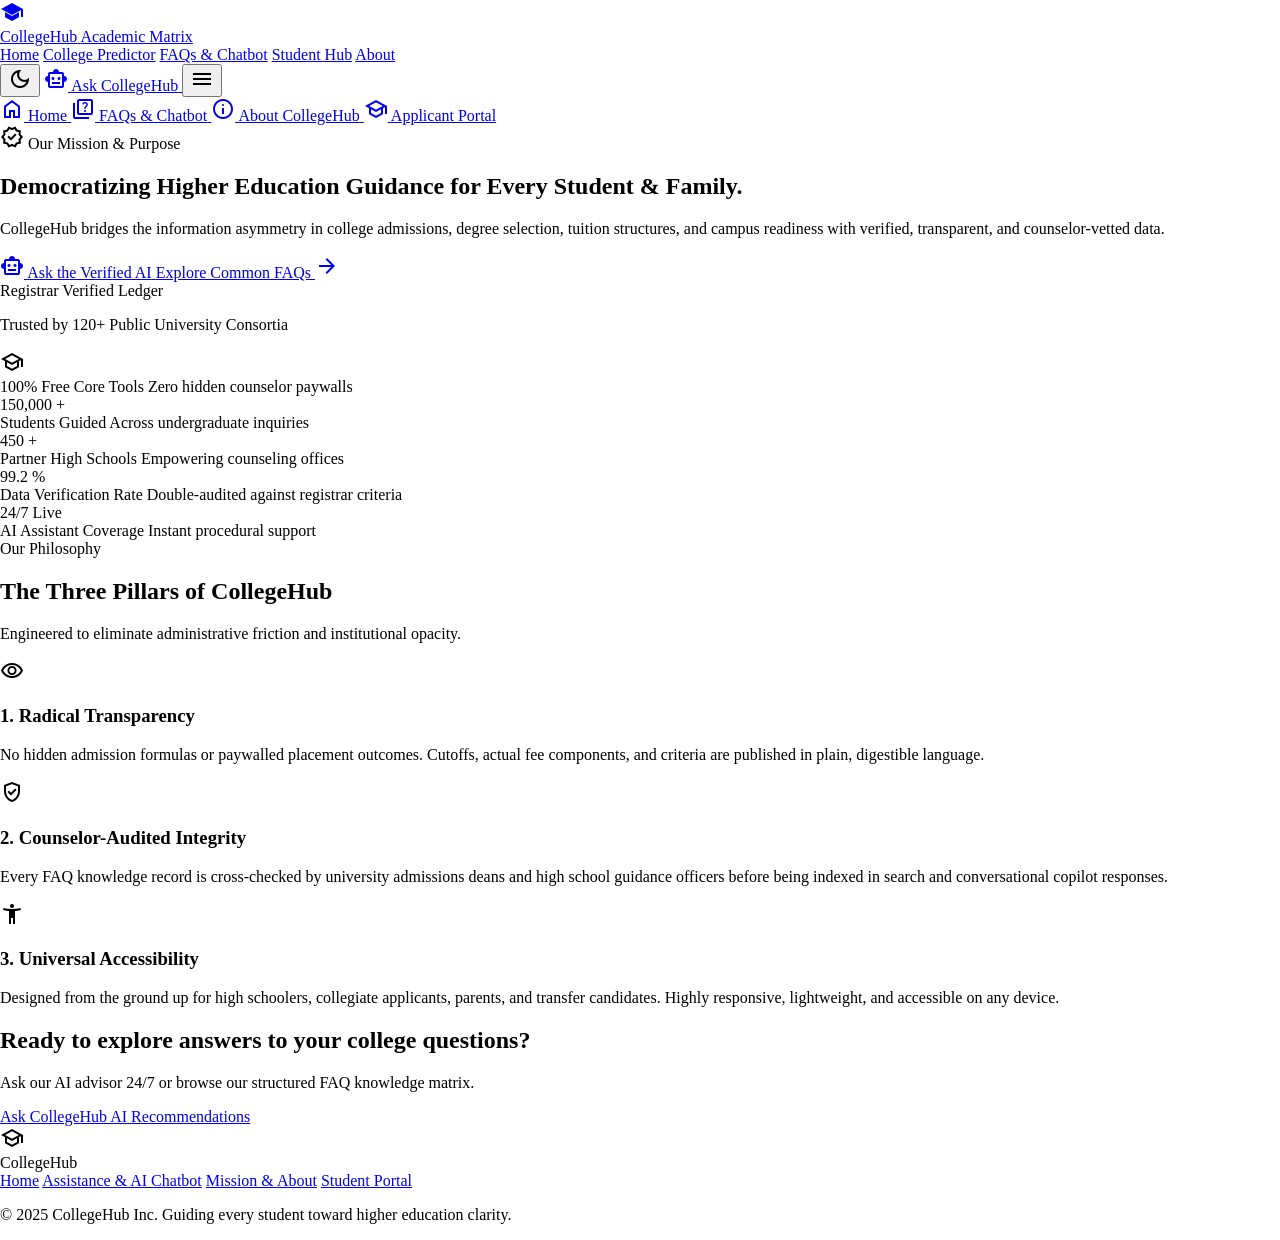
==== about.html @ 15e3318a "feat: complete CampusHub platform with College Predictor, Google SSO, and password reset" ====
<!DOCTYPE html>
<html lang="en">
<head>
  <meta charset="utf-8">
  <meta content="width=device-width, initial-scale=1.0" name="viewport">
  <title>CollegeHub - About Our Mission &amp; Purpose</title>
  <link rel="preconnect" href="https://fonts.googleapis.com">
  <link rel="preconnect" href="https://fonts.gstatic.com" crossorigin="">
  <link href="https://fonts.googleapis.com/css2?family=Plus+Jakarta+Sans:wght@400;500;600;700;800&display=swap" rel="stylesheet">
  <link href="https://fonts.googleapis.com/css2?family=Material+Symbols+Outlined:opsz,wght,FILL,GRAD@20..48,100..700,0..1,-50..200" rel="stylesheet">
  <style>
    @layer base { 
      html, body { margin: 0; padding: 0; } 
      body { overscroll-behavior: none; } 
    } 
    ::-webkit-scrollbar { width: 6px; height: 6px; }
    ::-webkit-scrollbar-track { background: transparent; }
    ::-webkit-scrollbar-thumb { background: #c5c6ce; border-radius: 9999px; }
    .dark ::-webkit-scrollbar-thumb { background: #44474d; }
  </style>
  <script src="https://cdn.tailwindcss.com"></script>
  <script>
    tailwind.config = {
      darkMode: "class",
      theme: {
        extend: {
          colors: {
            "primary-fixed": "#d7e3ff",
            "surface-container-low": "#f3f4f3",
            "on-secondary": "#ffffff",
            "error": "#ba1a1a",
            "secondary-container": "#a8ece5",
            "surface-container-high": "#e8e8e7",
            "on-error": "#ffffff",
            "tertiary": "#020500",
            "on-background": "#1a1c1c",
            "inverse-primary": "#b8c7e6",
            "on-tertiary-fixed": "#102000",
            "error-container": "#ffdad6",
            "on-primary-container": "#7886a3",
            "surface-dim": "#dadad9",
            "surface-bright": "#f9f9f8",
            "outline": "#75777e",
            "on-secondary-fixed-variant": "#00504b",
            "on-tertiary-fixed-variant": "#304f00",
            "secondary-fixed": "#abefe8",
            "surface-container": "#eeeeed",
            "tertiary-container": "#122200",
            "primary": "#000412",
            "tertiary-fixed-dim": "#91db2a",
            "on-tertiary": "#ffffff",
            "surface-container-lowest": "#ffffff",
            "surface-tint": "#515f7a",
            "tertiary-fixed": "#acf847",
            "surface-container-highest": "#e2e2e2",
            "inverse-on-surface": "#f1f1f0",
            "secondary-fixed-dim": "#8fd3cc",
            "on-surface-variant": "#44474d",
            "primary-container": "#0f1e36",
            "outline-variant": "#c5c6ce",
            "secondary": "#216963",
            "inverse-surface": "#2f3130",
            "surface-variant": "#e2e2e2",
            "on-surface": "#1a1c1c",
            "on-error-container": "#93000a",
            "on-secondary-fixed": "#00201e",
            "surface": "#f9f9f8",
            "primary-fixed-dim": "#b8c7e6",
            "on-tertiary-container": "#5d9400",
            "on-primary-fixed": "#0c1b33",
            "background": "#f9f9f8",
            "on-primary": "#ffffff",
            "on-primary-fixed-variant": "#394761",
            "on-secondary-container": "#266d68"
          },
          fontFamily: {
            sans: ["Plus Jakarta Sans", "system-ui", "sans-serif"]
          }
        }
      }
    };
  </script>
  <link rel="stylesheet" href="assets/css/theme.css">
  <script>
    (function() {
      const saved = localStorage.getItem('collegehub-theme');
      const prefersDark = window.matchMedia && window.matchMedia('(prefers-color-scheme: dark)').matches;
      if (saved === 'dark' || (!saved && prefersDark)) {
        document.documentElement.classList.add('dark');
      } else {
        document.documentElement.classList.remove('dark');
      }
    })();
  </script>
</head>
<body class="bg-surface font-sans text-on-surface antialiased transition-colors duration-200">
  <!-- Top Navigation Header -->
  <header class="fixed top-0 w-full z-50 bg-surface/90 backdrop-blur-xl shadow-[0_1px_8px_rgba(0,0,0,0.04)] border-b border-surface-container-high/60">
    <div class="h-20 max-w-7xl mx-auto px-6 lg:px-12 flex items-center justify-between gap-4">
      
      <!-- Brand Wordmark & Logo -->
      <div class="flex items-center gap-8">
        <a class="flex items-center gap-3 group focus:outline-none" href="index.html">
          <div class="w-10 h-10 rounded-xl bg-gradient-to-br from-secondary to-[#0d9488] flex items-center justify-center text-white shadow-sm shrink-0 transition-transform group-hover:scale-105">
            <span class="material-symbols-outlined text-2xl" style="font-variation-settings: 'FILL' 1;">school</span>
          </div>
          <div class="flex flex-col">
            <span class="text-xl font-bold text-primary tracking-tight group-hover:text-secondary transition-colors">CollegeHub</span>
            <span class="text-[10px] text-secondary tracking-widest uppercase font-semibold -mt-1 hidden sm:block">Academic Matrix</span>
          </div>
        </a>

        <!-- Desktop Navigation Links -->
        <nav class="hidden md:flex items-center gap-1 p-1 bg-surface-container-low/70 rounded-2xl border border-surface-container-high/60">
          <a href="index.html" class="px-3.5 py-1.5 text-xs sm:text-sm font-semibold text-on-surface-variant hover:text-on-surface hover:bg-surface-container rounded-xl transition-all">Home</a>
          <a href="recommendations.html" class="px-3.5 py-1.5 text-xs sm:text-sm font-semibold text-on-surface-variant hover:text-on-surface hover:bg-surface-container rounded-xl transition-all">College Predictor</a>
          <a href="faqs.html" class="px-3.5 py-1.5 text-xs sm:text-sm font-semibold text-on-surface-variant hover:text-on-surface hover:bg-surface-container rounded-xl transition-all">FAQs &amp; Chatbot</a>
          <a href="profile.html" class="px-3.5 py-1.5 text-xs sm:text-sm font-semibold text-on-surface-variant hover:text-on-surface hover:bg-surface-container rounded-xl transition-all">Student Hub</a>
          <a href="about.html" class="px-3.5 py-1.5 transition-all bg-secondary-container text-on-secondary-container text-xs sm:text-sm font-bold rounded-xl shadow-xs">About</a>
        </nav>
      </div>

      <!-- Header Right Actions -->
      <div class="flex items-center gap-3">
        <!-- Theme Toggle Button -->
        <button id="theme-toggle-btn" aria-label="Toggle Color Theme" onclick="toggleTheme()" class="w-10 h-10 rounded-xl bg-surface-container hover:bg-surface-container-high text-on-surface flex items-center justify-center transition-colors shadow-xs">
          <span id="theme-toggle-icon" class="material-symbols-outlined text-xl">dark_mode</span>
        </button>

        <!-- Ask CollegeHub CTA Button -->
        <a href="faqs.html" class="hidden sm:inline-flex items-center justify-center px-4 py-2 rounded-xl bg-secondary text-on-secondary text-sm font-semibold shadow-sm hover:bg-secondary/90 transition-all gap-1.5">
          <span class="material-symbols-outlined text-[18px]">smart_toy</span>
          <span>Ask CollegeHub</span>
        </a>

        <!-- Mobile Menu Toggle Button -->
        <button id="mobile-menu-btn" onclick="toggleMobileMenu()" class="md:hidden w-10 h-10 rounded-xl bg-surface-container hover:bg-surface-container-high text-on-surface flex items-center justify-center transition-colors" aria-label="Toggle Menu">
          <span id="mobile-menu-icon" class="material-symbols-outlined text-2xl">menu</span>
        </button>
      </div>
    </div>

    <!-- Mobile Dropdown Navigation -->
    <div id="mobile-menu" class="hidden md:hidden px-6 pb-6 pt-2 bg-surface/95 border-b border-surface-container-high backdrop-blur-xl">
      <nav class="flex flex-col gap-2">
        <a href="index.html" class="px-4 py-2.5 text-on-surface-variant hover:bg-surface-container hover:text-on-surface font-semibold rounded-xl text-sm flex items-center gap-2">
          <span class="material-symbols-outlined text-lg">home</span>
          <span>Home</span>
        </a>
        <a href="faqs.html" class="px-4 py-2.5 text-on-surface-variant hover:bg-surface-container hover:text-on-surface font-semibold rounded-xl text-sm flex items-center gap-2">
          <span class="material-symbols-outlined text-lg">quiz</span>
          <span>FAQs &amp; Chatbot</span>
        </a>
        <a href="about.html" class="px-4 py-2.5 bg-secondary-container text-on-secondary-container font-semibold rounded-xl text-sm flex items-center gap-2">
          <span class="material-symbols-outlined text-lg">info</span>
          <span>About CollegeHub</span>
        </a>
        <a href="profile.html" class="px-4 py-2.5 text-on-surface-variant hover:bg-surface-container hover:text-on-surface font-semibold rounded-xl text-sm flex items-center gap-2">
          <span class="material-symbols-outlined text-lg">school</span>
          <span>Applicant Portal</span>
        </a>
      </nav>
    </div>
  </header>

  <main class="w-full pt-20 bg-surface">
    <!-- Hero Section -->
    <section class="max-w-7xl mx-auto px-6 lg:px-12 pt-12 pb-16 lg:pb-24 w-full">
      <div class="grid grid-cols-1 lg:grid-cols-12 gap-12 lg:gap-8 items-center">
        <div class="lg:col-span-7 flex flex-col items-start">
          <!-- Overline Badge -->
          <div class="inline-flex items-center gap-2 px-3.5 py-1.5 rounded-full bg-secondary-container/60 text-on-secondary-container text-xs font-bold mb-6 shadow-xs border border-secondary/20">
            <span class="material-symbols-outlined text-secondary text-[18px]">verified</span>
            <span class="tracking-wide uppercase text-[11px]">Our Mission &amp; Purpose</span>
          </div>

          <h1 class="text-3xl sm:text-5xl lg:text-6xl font-extrabold text-primary tracking-tight leading-tight mb-6">
            Democratizing Higher Education Guidance for Every Student &amp; Family.
          </h1>

          <p class="text-base sm:text-lg text-on-surface-variant max-w-2xl mb-8 leading-relaxed">
            CollegeHub bridges the information asymmetry in college admissions, degree selection, tuition structures, and campus readiness with verified, transparent, and counselor-vetted data.
          </p>

          <div class="flex flex-wrap items-center gap-4">
            <a href="faqs.html" class="inline-flex items-center gap-2 px-6 py-3.5 rounded-xl bg-secondary text-on-secondary text-xs sm:text-sm font-bold shadow-md hover:bg-secondary/90 transition-all">
              <span class="material-symbols-outlined text-[20px]">smart_toy</span>
              <span>Ask the Verified AI</span>
            </a>
            <a href="index.html#faqAccordionSection" class="inline-flex items-center gap-2 px-6 py-3.5 rounded-xl bg-surface-container text-primary text-xs sm:text-sm font-semibold hover:bg-surface-container-high transition-all border border-surface-container-high shadow-xs">
              <span>Explore Common FAQs</span>
              <span class="material-symbols-outlined text-[18px]">arrow_forward</span>
            </a>
          </div>
        </div>

        <!-- Hero Visual Collage / Stats Card -->
        <div class="lg:col-span-5 relative">
          <div class="relative w-full rounded-2xl overflow-hidden shadow-xl bg-surface-container-lowest p-3 border border-surface-container-high">
            <div class="relative h-80 rounded-xl overflow-hidden">
              <img class="w-full h-full object-cover" alt="University library study" src="https://lh3.googleusercontent.com/aida-public/[base64]" onerror="this.style.display='none'">
              <div class="absolute inset-0 bg-gradient-to-t from-primary-container/85 via-primary-container/25 to-transparent flex flex-col justify-end p-6">
                <span class="inline-flex items-center gap-1.5 text-secondary-fixed text-xs font-semibold mb-1">
                  <span class="inline-block w-2 h-2 rounded-full bg-secondary-fixed animate-pulse"></span> Registrar Verified Ledger
                </span>
                <p class="text-base sm:text-lg font-bold text-on-primary">Trusted by 120+ Public University Consortia</p>
              </div>
            </div>
            <!-- Floating Micro Accent Card -->
            <div class="absolute -bottom-4 -left-4 sm:left-4 bg-surface-container-lowest p-4 rounded-xl shadow-lg border border-surface-container-high flex items-center gap-3.5 max-w-xs">
              <div class="w-10 h-10 rounded-lg bg-secondary/10 flex items-center justify-center text-secondary">
                <span class="material-symbols-outlined text-[24px]">school</span>
              </div>
              <div class="flex flex-col">
                <span class="text-xs font-bold text-on-surface">100% Free Core Tools</span>
                <span class="text-[11px] text-on-surface-variant">Zero hidden counselor paywalls</span>
              </div>
            </div>
          </div>
        </div>
      </div>

      <!-- Key Stats Row -->
      <div class="mt-16 pt-10 grid grid-cols-2 md:grid-cols-4 gap-6 lg:gap-8 bg-surface-container-lowest rounded-2xl p-6 lg:p-8 shadow-xs border border-surface-container-high">
        <div class="flex flex-col">
          <div class="flex items-baseline gap-1">
            <span class="text-3xl lg:text-4xl font-extrabold text-primary">150,000</span>
            <span class="text-secondary font-bold text-2xl">+</span>
          </div>
          <span class="text-xs sm:text-sm font-semibold text-on-surface mt-1">Students Guided</span>
          <span class="text-[11px] text-on-surface-variant mt-0.5">Across undergraduate inquiries</span>
        </div>
        <div class="flex flex-col">
          <div class="flex items-baseline gap-1">
            <span class="text-3xl lg:text-4xl font-extrabold text-primary">450</span>
            <span class="text-secondary font-bold text-2xl">+</span>
          </div>
          <span class="text-xs sm:text-sm font-semibold text-on-surface mt-1">Partner High Schools</span>
          <span class="text-[11px] text-on-surface-variant mt-0.5">Empowering counseling offices</span>
        </div>
        <div class="flex flex-col">
          <div class="flex items-baseline gap-1">
            <span class="text-3xl lg:text-4xl font-extrabold text-primary">99.2</span>
            <span class="text-secondary font-bold text-2xl">%</span>
          </div>
          <span class="text-xs sm:text-sm font-semibold text-on-surface mt-1">Data Verification Rate</span>
          <span class="text-[11px] text-on-surface-variant mt-0.5">Double-audited against registrar criteria</span>
        </div>
        <div class="flex flex-col">
          <div class="flex items-baseline gap-1">
            <span class="text-3xl lg:text-4xl font-extrabold text-primary">24/7</span>
            <span class="text-secondary font-bold text-lg ml-1">Live</span>
          </div>
          <span class="text-xs sm:text-sm font-semibold text-on-surface mt-1">AI Assistant Coverage</span>
          <span class="text-[11px] text-on-surface-variant mt-0.5">Instant procedural support</span>
        </div>
      </div>
    </section>

    <!-- 3 Pillars Section -->
    <section class="w-full py-16 px-6 lg:px-12 bg-surface-container-low border-t border-surface-container-high/60">
      <div class="max-w-7xl mx-auto">
        <div class="text-center max-w-2xl mx-auto mb-12">
          <span class="text-xs text-secondary uppercase tracking-widest font-bold">Our Philosophy</span>
          <h2 class="text-2xl sm:text-3xl lg:text-4xl font-bold text-primary tracking-tight mt-1">The Three Pillars of CollegeHub</h2>
          <p class="text-xs sm:text-sm text-on-surface-variant mt-2">Engineered to eliminate administrative friction and institutional opacity.</p>
        </div>

        <div class="grid grid-cols-1 md:grid-cols-3 gap-8">
          <div class="bg-surface-container-lowest p-8 rounded-2xl shadow-xs border border-surface-container-high flex flex-col">
            <div class="w-12 h-12 rounded-xl bg-secondary-container flex items-center justify-center text-secondary mb-6">
              <span class="material-symbols-outlined text-2xl">visibility</span>
            </div>
            <h3 class="text-lg font-bold text-primary mb-2">1. Radical Transparency</h3>
            <p class="text-xs sm:text-sm text-on-surface-variant leading-relaxed">
              No hidden admission formulas or paywalled placement outcomes. Cutoffs, actual fee components, and criteria are published in plain, digestible language.
            </p>
          </div>

          <div class="bg-surface-container-lowest p-8 rounded-2xl shadow-xs border border-surface-container-high flex flex-col">
            <div class="w-12 h-12 rounded-xl bg-primary-fixed flex items-center justify-center text-on-primary-fixed mb-6">
              <span class="material-symbols-outlined text-2xl">verified_user</span>
            </div>
            <h3 class="text-lg font-bold text-primary mb-2">2. Counselor-Audited Integrity</h3>
            <p class="text-xs sm:text-sm text-on-surface-variant leading-relaxed">
              Every FAQ knowledge record is cross-checked by university admissions deans and high school guidance officers before being indexed in search and conversational copilot responses.
            </p>
          </div>

          <div class="bg-surface-container-lowest p-8 rounded-2xl shadow-xs border border-surface-container-high flex flex-col">
            <div class="w-12 h-12 rounded-xl bg-secondary-container/40 flex items-center justify-center text-secondary mb-6">
              <span class="material-symbols-outlined text-2xl">accessibility_new</span>
            </div>
            <h3 class="text-lg font-bold text-primary mb-2">3. Universal Accessibility</h3>
            <p class="text-xs sm:text-sm text-on-surface-variant leading-relaxed">
              Designed from the ground up for high schoolers, collegiate applicants, parents, and transfer candidates. Highly responsive, lightweight, and accessible on any device.
            </p>
          </div>
        </div>
      </div>
    </section>

    <!-- Bottom CTA Banner -->
    <section class="w-full py-16 px-6 lg:px-12 bg-surface">
      <div class="max-w-5xl mx-auto bg-primary-container text-on-primary p-8 lg:p-12 rounded-3xl shadow-xl flex flex-col md:flex-row items-center justify-between gap-6 text-center md:text-left">
        <div>
          <h2 class="text-2xl sm:text-3xl font-bold mb-2">Ready to explore answers to your college questions?</h2>
          <p class="text-xs sm:text-sm text-primary-fixed max-w-lg">
            Ask our AI advisor 24/7 or browse our structured FAQ knowledge matrix.
          </p>
        </div>
        <div class="flex items-center gap-3 shrink-0">
          <a href="faqs.html" class="px-6 py-3.5 bg-secondary text-on-secondary font-bold text-xs sm:text-sm rounded-xl hover:bg-secondary/90 transition-all shadow-md">
            Ask CollegeHub AI
          </a>
          <a href="recommendations.html" class="px-5 py-3.5 bg-surface-container-lowest/15 hover:bg-surface-container-lowest/25 text-on-primary font-semibold text-xs sm:text-sm rounded-xl transition-colors">
            Recommendations
          </a>
        </div>
      </div>
    </section>
  </main>

  <!-- Public Footer -->
  <footer class="w-full bg-surface-container-low border-t border-surface-container-high/70">
    <div class="max-w-7xl mx-auto px-6 lg:px-12 py-12 flex flex-col md:flex-row items-center justify-between gap-6">
      <div class="flex items-center gap-3">
        <div class="w-8 h-8 rounded-lg bg-secondary flex items-center justify-center text-white">
          <span class="material-symbols-outlined text-lg">school</span>
        </div>
        <span class="text-lg font-bold text-primary tracking-tight">CollegeHub</span>
      </div>
      <div class="flex flex-wrap items-center justify-center gap-6 text-sm">
        <a class="font-medium text-on-surface-variant hover:text-on-surface transition-colors" href="index.html">Home</a>
        <a class="font-medium text-on-surface-variant hover:text-on-surface transition-colors" href="faqs.html">Assistance &amp; AI Chatbot</a>
        <a class="font-medium text-on-surface-variant hover:text-on-surface transition-colors" href="about.html">Mission &amp; About</a>
        <a class="font-medium text-on-surface-variant hover:text-on-surface transition-colors" href="profile.html">Student Portal</a>
      </div>
      <p class="text-xs text-on-surface-variant text-center md:text-right">
        &copy; 2025 CollegeHub Inc. Guiding every student toward higher education clarity.
      </p>
    </div>
  </footer>

  <script>
    function toggleMobileMenu() {
      const menu = document.getElementById('mobile-menu');
      const icon = document.getElementById('mobile-menu-icon');
      const isHidden = menu.classList.contains('hidden');
      if (isHidden) {
        menu.classList.remove('hidden');
        icon.textContent = 'close';
      } else {
        menu.classList.add('hidden');
        icon.textContent = 'menu';
      }
    }

    function applyTheme(theme) {
      const icon = document.getElementById('theme-toggle-icon');
      if (theme === 'dark') {
        document.documentElement.classList.add('dark');
        if (icon) {
          icon.textContent = 'light_mode';
          icon.classList.add('text-tertiary-fixed');
        }
      } else {
        document.documentElement.classList.remove('dark');
        if (icon) {
          icon.textContent = 'dark_mode';
          icon.classList.remove('text-tertiary-fixed');
        }
      }
    }

    function toggleTheme() {
      const current = localStorage.getItem('collegehub-theme') || (document.documentElement.classList.contains('dark') ? 'dark' : 'light');
      const newTheme = current === 'dark' ? 'light' : 'dark';
      localStorage.setItem('collegehub-theme', newTheme);
      applyTheme(newTheme);
      window.dispatchEvent(new CustomEvent('themechange', { detail: { theme: newTheme } }));
    }

    (function initTheme() {
      const saved = localStorage.getItem('collegehub-theme');
      const prefersDark = window.matchMedia && window.matchMedia('(prefers-color-scheme: dark)').matches;
      const theme = saved || (prefersDark ? 'dark' : 'light');
      applyTheme(theme);
    })();

    window.addEventListener('storage', function(e) {
      if (e.key === 'collegehub-theme') {
        applyTheme(e.newValue || 'light');
      }
    });
  </script>
  <script src="assets/js/demo-data.js"></script>
</body>
</html>
---- assets/css/theme.css ----
/* ==========================================================================
   CollegeHub - Nocturne Collegiate Dark Theme & Universal Styling
   Ensures seamless, instant light/dark mode transformation across all pages.
   ========================================================================== */

/* Smooth theme transitions */
html, body {
  transition: background-color 0.2s ease, color 0.2s ease, border-color 0.2s ease;
}

/* ==========================================================================
   DARK MODE OVERRIDES (.dark on <html>)
   Colors based on Stitch "Nocturne Collegiate" design system:
   Canvas: #0d1320 | Card Surface: #111a2e | Elevated: #18233c | Low: #0a0f18
   Primary Text: #f8fafc | Body Text: #f1f5f9 | Muted Text: #94a3b8
   Borders: #1e293b / #334155 | Primary Actions: #38bdf8 / #0284c7
   ========================================================================== */

html.dark {
  color-scheme: dark;
}

html.dark body {
  background-color: #0d1320 !important;
  color: #f1f5f9 !important;
}

/* Header & Floating Navigation */
html.dark header {
  background-color: rgba(13, 19, 32, 0.92) !important;
  border-bottom-color: #1e293b !important;
}

html.dark aside[aria-label="Demo notice"] {
  background-color: #0a0f18 !important;
  border-bottom-color: #1e293b !important;
  color: #94a3b8 !important;
}

/* Surface Tokens */
html.dark .bg-surface {
  background-color: #0d1320 !important;
}

html.dark .bg-surface\/90 {
  background-color: rgba(13, 19, 32, 0.92) !important;
}

html.dark .bg-surface\/95 {
  background-color: rgba(13, 19, 32, 0.95) !important;
}

html.dark .bg-surface-container {
  background-color: #111a2e !important;
}

html.dark .bg-surface-container-low,
html.dark .bg-surface-container-low\/60,
html.dark .bg-surface-container-low\/40,
html.dark .bg-surface-container-low\/50 {
  background-color: #0a0f18 !important;
}

html.dark .bg-surface-container-high,
html.dark .bg-surface-container-high\/60,
html.dark .bg-surface-container-high\/70 {
  background-color: #18233c !important;
}

html.dark .bg-surface-container-highest {
  background-color: #1e2b48 !important;
}

html.dark .bg-surface-container-lowest,
html.dark .bg-white {
  background-color: #111a2e !important;
}

/* Text Tokens */
html.dark .text-primary {
  color: #f8fafc !important;
}

html.dark .text-on-surface {
  color: #f1f5f9 !important;
}

html.dark .text-on-surface-variant {
  color: #94a3b8 !important;
}

html.dark .text-slate-900,
html.dark .text-gray-900 {
  color: #f8fafc !important;
}

html.dark .text-slate-800,
html.dark .text-gray-800,
html.dark .text-slate-700,
html.dark .text-gray-700 {
  color: #f1f5f9 !important;
}

html.dark .text-slate-600,
html.dark .text-gray-600 {
  color: #94a3b8 !important;
}

/* Border Tokens */
html.dark .border-outline-variant,
html.dark .border-outline-variant\/20,
html.dark .border-outline-variant\/30,
html.dark .border-outline-variant\/40,
html.dark .border-outline-variant\/50,
html.dark .border-outline-variant\/60,
html.dark .border-surface-container-high,
html.dark .border-surface-container-high\/60,
html.dark .border-surface-container,
html.dark .border-surface-container-low,
html.dark .border-slate-200,
html.dark .border-gray-200,
html.dark .border-slate-100 {
  border-color: #1e293b !important;
}

/* Form Controls & Inputs */
html.dark input[type="text"],
html.dark input[type="email"],
html.dark input[type="password"],
html.dark input[type="tel"],
html.dark input[type="date"],
html.dark input[type="search"],
html.dark select,
html.dark textarea {
  background-color: #0e172a !important;
  color: #f8fafc !important;
  border-color: #334155 !important;
}

html.dark input::placeholder,
html.dark textarea::placeholder {
  color: #64748b !important;
}

html.dark input:focus,
html.dark select:focus,
html.dark textarea:focus {
  border-color: #38bdf8 !important;
  outline: none;
}

/* Cards & Accordions */
html.dark article,
html.dark .faq-item,
html.dark .category-card,
html.dark .kpi-card {
  background-color: #111a2e !important;
  border-color: #1e293b !important;
}

/* Chat Assistant Panel in faqs.html & index.html */
html.dark #chatAssistantPanel,
html.dark #chatHistory,
html.dark #aiCopilotModal .bg-surface,
html.dark #aiCopilotModal .bg-surface-container-lowest {
  background-color: #111a2e !important;
  color: #f1f5f9 !important;
  border-color: #1e293b !important;
}

html.dark .bot-bubble,
html.dark .counselor-bubble {
  background-color: #18233c !important;
  color: #f1f5f9 !important;
}

html.dark .user-bubble,
html.dark .student-bubble {
  background-color: #0369a1 !important;
  color: #ffffff !important;
}

/* Admin Dashboard Tables & Lists */
html.dark table {
  border-color: #1e293b !important;
}

html.dark thead {
  background-color: #0e172a !important;
  border-color: #1e293b !important;
}

html.dark thead th {
  color: #94a3b8 !important;
  border-color: #1e293b !important;
}

html.dark tbody tr {
  border-color: #1e293b !important;
}

html.dark tbody tr:hover {
  background-color: #18233c !important;
}

/* Modals & Dialogs */
html.dark .modal-content,
html.dark #faqModal .bg-surface,
html.dark #deactivateModal .bg-surface,
html.dark #bookingModal .bg-surface,
html.dark #passwordModal .bg-surface,
html.dark #proxyModal .bg-surface {
  background-color: #111a2e !important;
  color: #f1f5f9 !important;
  border-color: #1e293b !important;
}

/* Dropdown Menus */
html.dark .dropdown-menu,
html.dark [role="menu"] {
  background-color: #111a2e !important;
  border-color: #1e293b !important;
  color: #f1f5f9 !important;
}

/* Secondary Accents & Tags in Dark Mode */
html.dark .bg-secondary-container {
  background-color: rgba(56, 189, 248, 0.15) !important;
}

html.dark .text-on-secondary-container {
  color: #38bdf8 !important;
}

html.dark .border-secondary\/20 {
  border-color: rgba(56, 189, 248, 0.3) !important;
}

/* Footer in Dark Mode */
html.dark footer {
  background-color: #080d16 !important;
  border-color: #1e293b !important;
}

/* Theme Toggle Button appearance */
#theme-toggle-btn,
#themeToggleBtn {
  cursor: pointer;
  user-select: none;
}

#theme-toggle-btn:hover,
#themeToggleBtn:hover {
  transform: scale(1.05);
  transition: transform 0.15s ease;
}
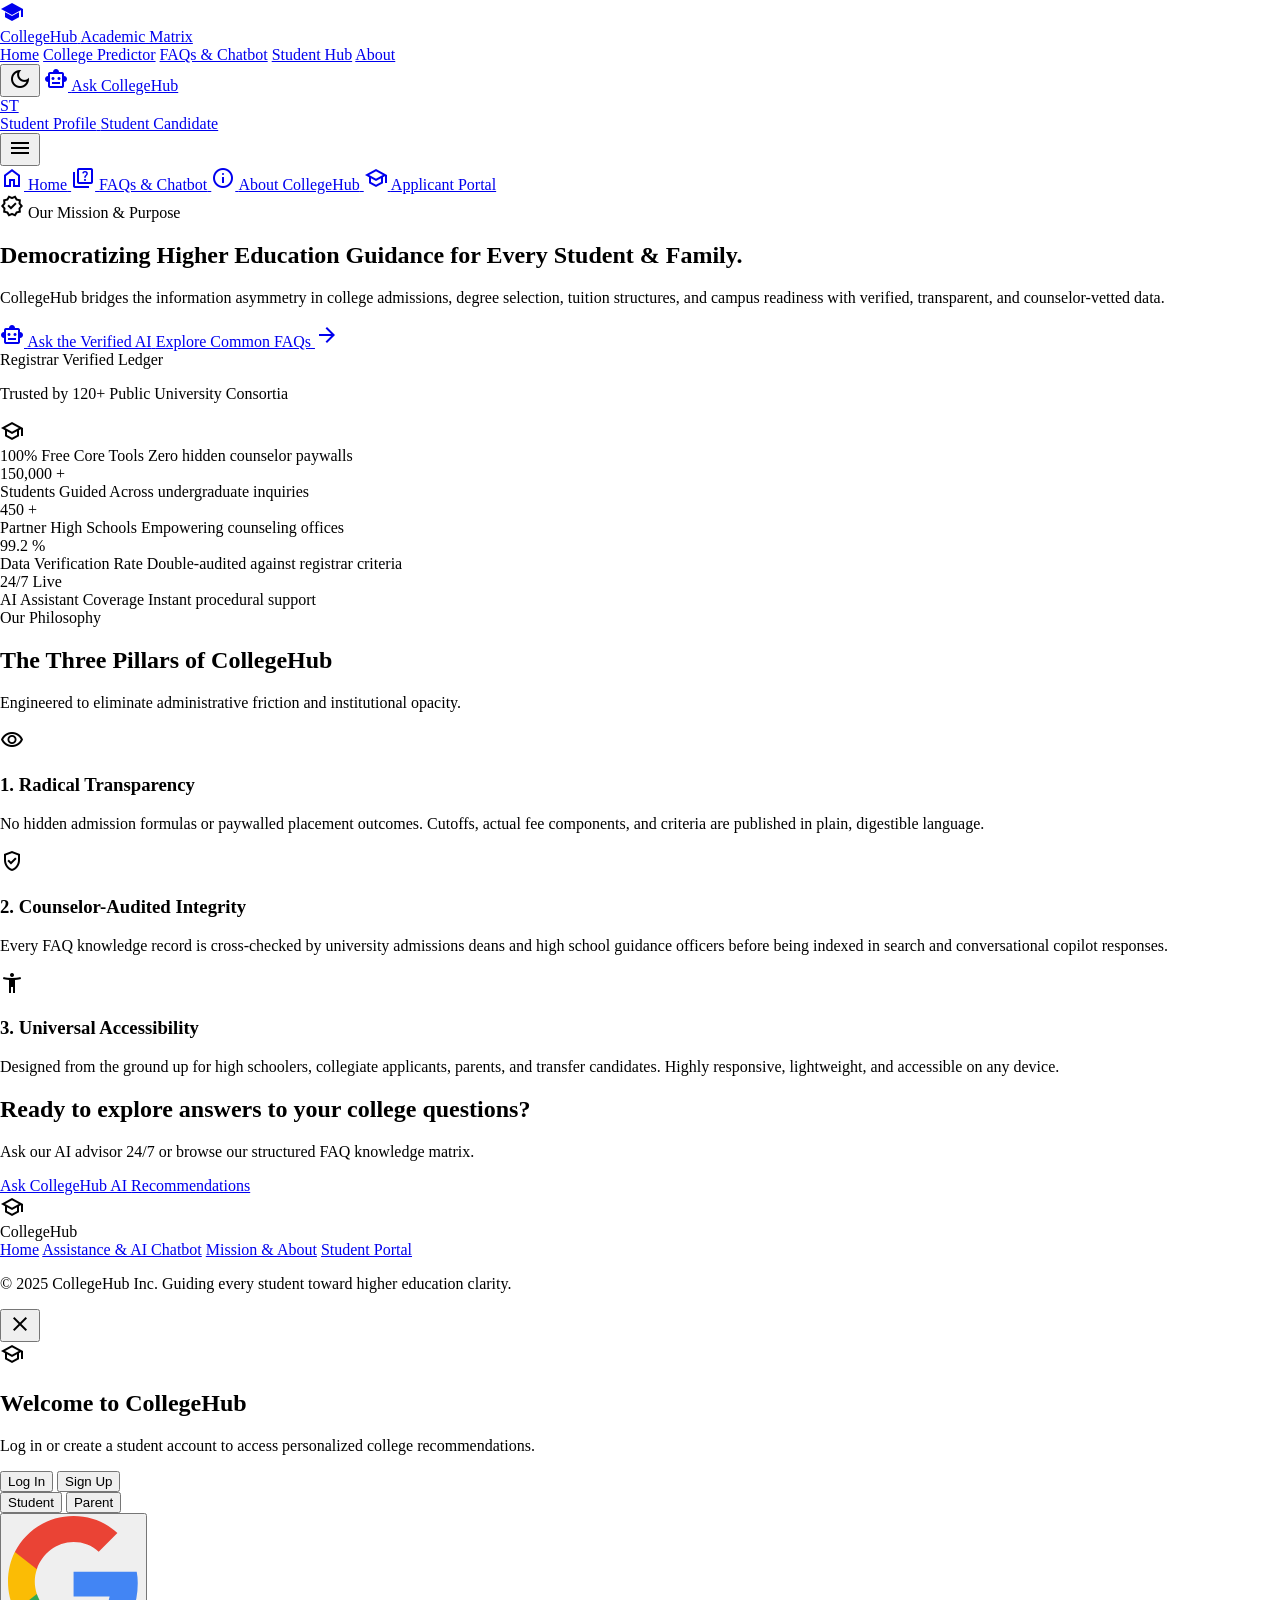
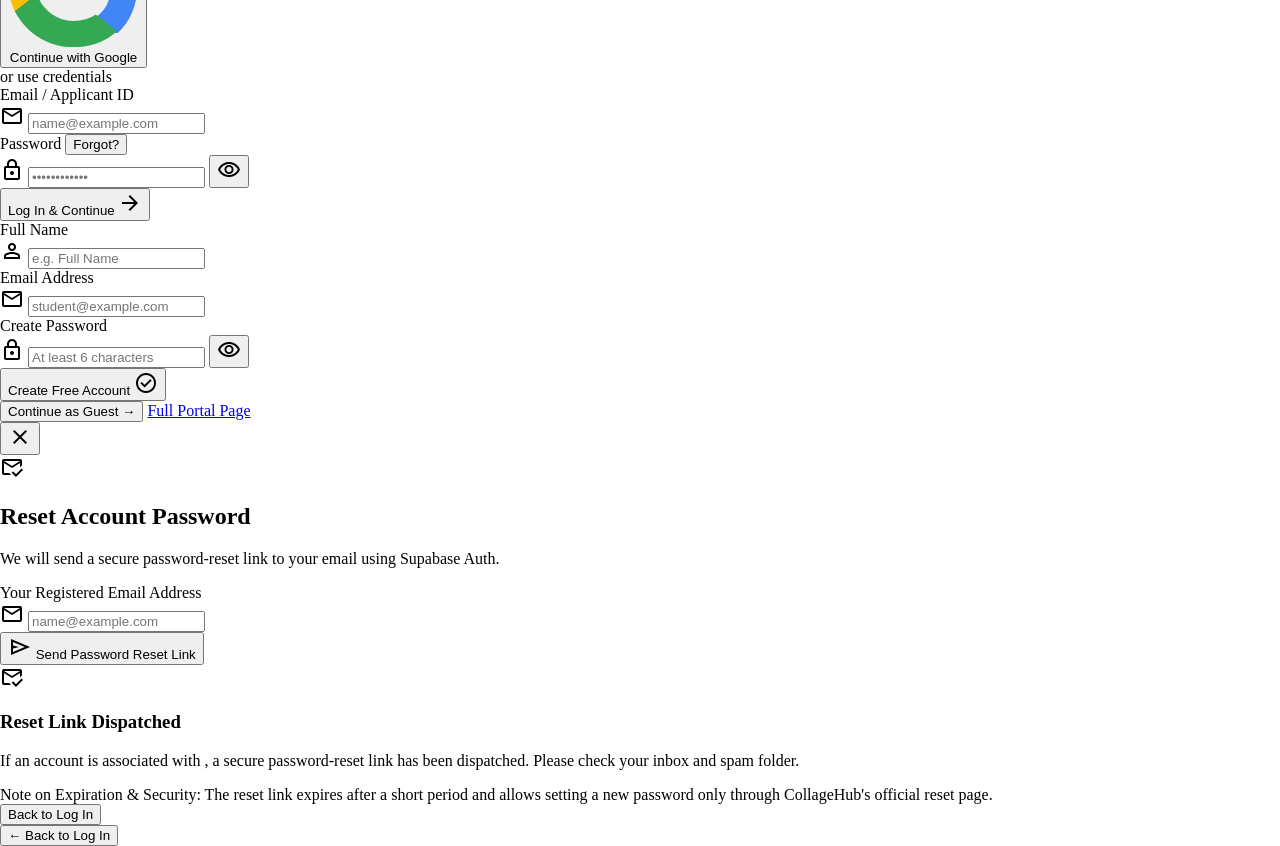
==== commit 35b516a1: "new" ====
--- a/about.html
+++ b/about.html
@@ -93,9 +93,9 @@
     })();
   </script>
 </head>
-<body class="bg-surface font-sans text-on-surface antialiased transition-colors duration-200">
+<body class="bg-[#f9f9f8] text-[#1a1c1c] dark:bg-[#0b1320] dark:text-[#f1f5f9] font-sans antialiased transition-colors duration-200">
   <!-- Top Navigation Header -->
-  <header class="fixed top-0 w-full z-50 bg-surface/90 backdrop-blur-xl shadow-[0_1px_8px_rgba(0,0,0,0.04)] border-b border-surface-container-high/60">
+  <header class="fixed top-0 w-full z-50 bg-surface/90 dark:bg-[#0b1320]/90 backdrop-blur-xl shadow-[0_1px_8px_rgba(0,0,0,0.04)] border-b border-surface-container-high/60 dark:border-slate-800">
     <div class="h-20 max-w-7xl mx-auto px-6 lg:px-12 flex items-center justify-between gap-4">
       
       <!-- Brand Wordmark & Logo -->
@@ -105,36 +105,47 @@
             <span class="material-symbols-outlined text-2xl" style="font-variation-settings: 'FILL' 1;">school</span>
           </div>
           <div class="flex flex-col">
-            <span class="text-xl font-bold text-primary tracking-tight group-hover:text-secondary transition-colors">CollegeHub</span>
-            <span class="text-[10px] text-secondary tracking-widest uppercase font-semibold -mt-1 hidden sm:block">Academic Matrix</span>
+            <span class="text-xl font-bold text-primary dark:text-white tracking-tight group-hover:text-secondary dark:group-hover:text-teal-400 transition-colors">CollegeHub</span>
+            <span class="text-[10px] text-secondary dark:text-teal-400 tracking-widest uppercase font-semibold -mt-1 hidden sm:block">Academic Matrix</span>
           </div>
         </a>
 
         <!-- Desktop Navigation Links -->
-        <nav class="hidden md:flex items-center gap-1 p-1 bg-surface-container-low/70 rounded-2xl border border-surface-container-high/60">
-          <a href="index.html" class="px-3.5 py-1.5 text-xs sm:text-sm font-semibold text-on-surface-variant hover:text-on-surface hover:bg-surface-container rounded-xl transition-all">Home</a>
-          <a href="recommendations.html" class="px-3.5 py-1.5 text-xs sm:text-sm font-semibold text-on-surface-variant hover:text-on-surface hover:bg-surface-container rounded-xl transition-all">College Predictor</a>
-          <a href="faqs.html" class="px-3.5 py-1.5 text-xs sm:text-sm font-semibold text-on-surface-variant hover:text-on-surface hover:bg-surface-container rounded-xl transition-all">FAQs &amp; Chatbot</a>
-          <a href="profile.html" class="px-3.5 py-1.5 text-xs sm:text-sm font-semibold text-on-surface-variant hover:text-on-surface hover:bg-surface-container rounded-xl transition-all">Student Hub</a>
-          <a href="about.html" class="px-3.5 py-1.5 transition-all bg-secondary-container text-on-secondary-container text-xs sm:text-sm font-bold rounded-xl shadow-xs">About</a>
+        <nav class="hidden md:flex items-center gap-1 p-1 bg-surface-container-low/70 dark:bg-slate-800/60 rounded-2xl border border-surface-container-high/60 dark:border-slate-700/50">
+          <a href="index.html" class="px-3.5 py-1.5 text-xs sm:text-sm font-semibold text-on-surface-variant dark:text-slate-300 hover:text-on-surface dark:hover:text-white hover:bg-surface-container dark:hover:bg-slate-700 rounded-xl transition-all">Home</a>
+          <a href="recommendations.html" class="px-3.5 py-1.5 text-xs sm:text-sm font-semibold text-on-surface-variant dark:text-slate-300 hover:text-on-surface dark:hover:text-white hover:bg-surface-container dark:hover:bg-slate-700 rounded-xl transition-all">College Predictor</a>
+          <a href="faqs.html" class="px-3.5 py-1.5 text-xs sm:text-sm font-semibold text-on-surface-variant dark:text-slate-300 hover:text-on-surface dark:hover:text-white hover:bg-surface-container dark:hover:bg-slate-700 rounded-xl transition-all">FAQs &amp; Chatbot</a>
+          <a href="profile.html" class="px-3.5 py-1.5 text-xs sm:text-sm font-semibold text-on-surface-variant dark:text-slate-300 hover:text-on-surface dark:hover:text-white hover:bg-surface-container dark:hover:bg-slate-700 rounded-xl transition-all">Student Hub</a>
+          <a href="about.html" class="px-3.5 py-1.5 transition-all bg-secondary-container dark:bg-slate-900 text-on-secondary-container dark:text-teal-300 text-xs sm:text-sm font-bold rounded-xl shadow-xs">About</a>
         </nav>
       </div>
 
       <!-- Header Right Actions -->
       <div class="flex items-center gap-3">
         <!-- Theme Toggle Button -->
-        <button id="theme-toggle-btn" aria-label="Toggle Color Theme" onclick="toggleTheme()" class="w-10 h-10 rounded-xl bg-surface-container hover:bg-surface-container-high text-on-surface flex items-center justify-center transition-colors shadow-xs">
+        <button id="theme-toggle-btn" aria-label="Toggle Color Theme" onclick="toggleTheme()" class="w-10 h-10 rounded-xl bg-surface-container dark:bg-slate-800 hover:bg-surface-container-high dark:hover:bg-slate-700 text-on-surface dark:text-white flex items-center justify-center transition-colors shadow-xs">
           <span id="theme-toggle-icon" class="material-symbols-outlined text-xl">dark_mode</span>
         </button>
 
         <!-- Ask CollegeHub CTA Button -->
-        <a href="faqs.html" class="hidden sm:inline-flex items-center justify-center px-4 py-2 rounded-xl bg-secondary text-on-secondary text-sm font-semibold shadow-sm hover:bg-secondary/90 transition-all gap-1.5">
+        <a href="faqs.html" class="hidden sm:inline-flex items-center justify-center px-4 py-2 rounded-xl bg-secondary dark:bg-teal-600 text-on-secondary text-sm font-semibold shadow-sm hover:bg-secondary/90 transition-all gap-1.5">
           <span class="material-symbols-outlined text-[18px]">smart_toy</span>
           <span>Ask CollegeHub</span>
         </a>
 
+        <!-- User profile pill -->
+        <a href="settings.html" class="flex items-center gap-2 pl-2 rounded-full focus:outline-none" title="Account Settings">
+          <div data-user-initials class="w-9 h-9 rounded-full bg-secondary-container dark:bg-teal-950 text-on-secondary-container dark:text-teal-300 flex items-center justify-center font-bold text-xs ring-2 ring-secondary/30 dark:ring-teal-500/30">
+            ST
+          </div>
+          <div class="hidden xl:flex flex-col text-left">
+            <span data-user-name class="text-xs font-bold text-on-surface dark:text-white">Student Profile</span>
+            <span data-user-role class="text-[10px] text-on-surface-variant dark:text-slate-400">Applicant Active</span>
+          </div>
+        </a>
+
         <!-- Mobile Menu Toggle Button -->
-        <button id="mobile-menu-btn" onclick="toggleMobileMenu()" class="md:hidden w-10 h-10 rounded-xl bg-surface-container hover:bg-surface-container-high text-on-surface flex items-center justify-center transition-colors" aria-label="Toggle Menu">
+        <button id="mobile-menu-btn" onclick="toggleMobileMenu()" class="md:hidden w-10 h-10 rounded-xl bg-surface-container dark:bg-slate-800 hover:bg-surface-container-high dark:hover:bg-slate-700 text-on-surface dark:text-white flex items-center justify-center transition-colors" aria-label="Toggle Menu">
           <span id="mobile-menu-icon" class="material-symbols-outlined text-2xl">menu</span>
         </button>
       </div>
@@ -395,5 +406,6 @@
     });
   </script>
   <script src="assets/js/demo-data.js"></script>
+  <script src="assets/js/auth-session.js"></script>
 </body>
 </html>
--- a/assets/css/theme.css
+++ b/assets/css/theme.css
@@ -27,8 +27,44 @@
 
 /* Header & Floating Navigation */
 html.dark header {
-  background-color: rgba(13, 19, 32, 0.92) !important;
+  background-color: rgba(11, 19, 32, 0.92) !important;
   border-bottom-color: #1e293b !important;
+}
+
+html.dark header nav {
+  background-color: rgba(30, 41, 59, 0.65) !important;
+  border-color: rgba(51, 65, 85, 0.55) !important;
+}
+
+html.dark header nav a {
+  color: #cbd5e1 !important;
+}
+
+html.dark header nav a:hover {
+  color: #ffffff !important;
+  background-color: #334155 !important;
+}
+
+html.dark header nav a.bg-secondary-container,
+html.dark header nav a[class*="bg-secondary-container"] {
+  background-color: #0f172a !important;
+  color: #5eead4 !important;
+  box-shadow: 0 1px 3px 0 rgba(0, 0, 0, 0.3) !important;
+}
+
+html.dark header nav a.bg-secondary-container:hover {
+  background-color: #0f172a !important;
+  color: #5eead4 !important;
+}
+
+html.dark #theme-toggle-btn {
+  background-color: #1e293b !important;
+  color: #f1f5f9 !important;
+  border-color: #334155 !important;
+}
+
+html.dark #theme-toggle-btn:hover {
+  background-color: #334155 !important;
 }
 
 html.dark aside[aria-label="Demo notice"] {
@@ -254,3 +290,31 @@
   transform: scale(1.05);
   transition: transform 0.15s ease;
 }
+
+/* Select options in Dark Mode */
+html.dark option {
+  background-color: #0e172a !important;
+  color: #f8fafc !important;
+}
+
+/* Sleek modern scrollbars */
+::-webkit-scrollbar {
+  width: 7px;
+  height: 7px;
+}
+::-webkit-scrollbar-track {
+  background: transparent;
+}
+::-webkit-scrollbar-thumb {
+  background: rgba(148, 163, 184, 0.35);
+  border-radius: 9999px;
+}
+::-webkit-scrollbar-thumb:hover {
+  background: rgba(148, 163, 184, 0.65);
+}
+html.dark ::-webkit-scrollbar-thumb {
+  background: rgba(51, 65, 85, 0.6);
+}
+html.dark ::-webkit-scrollbar-thumb:hover {
+  background: rgba(71, 85, 105, 0.9);
+}
